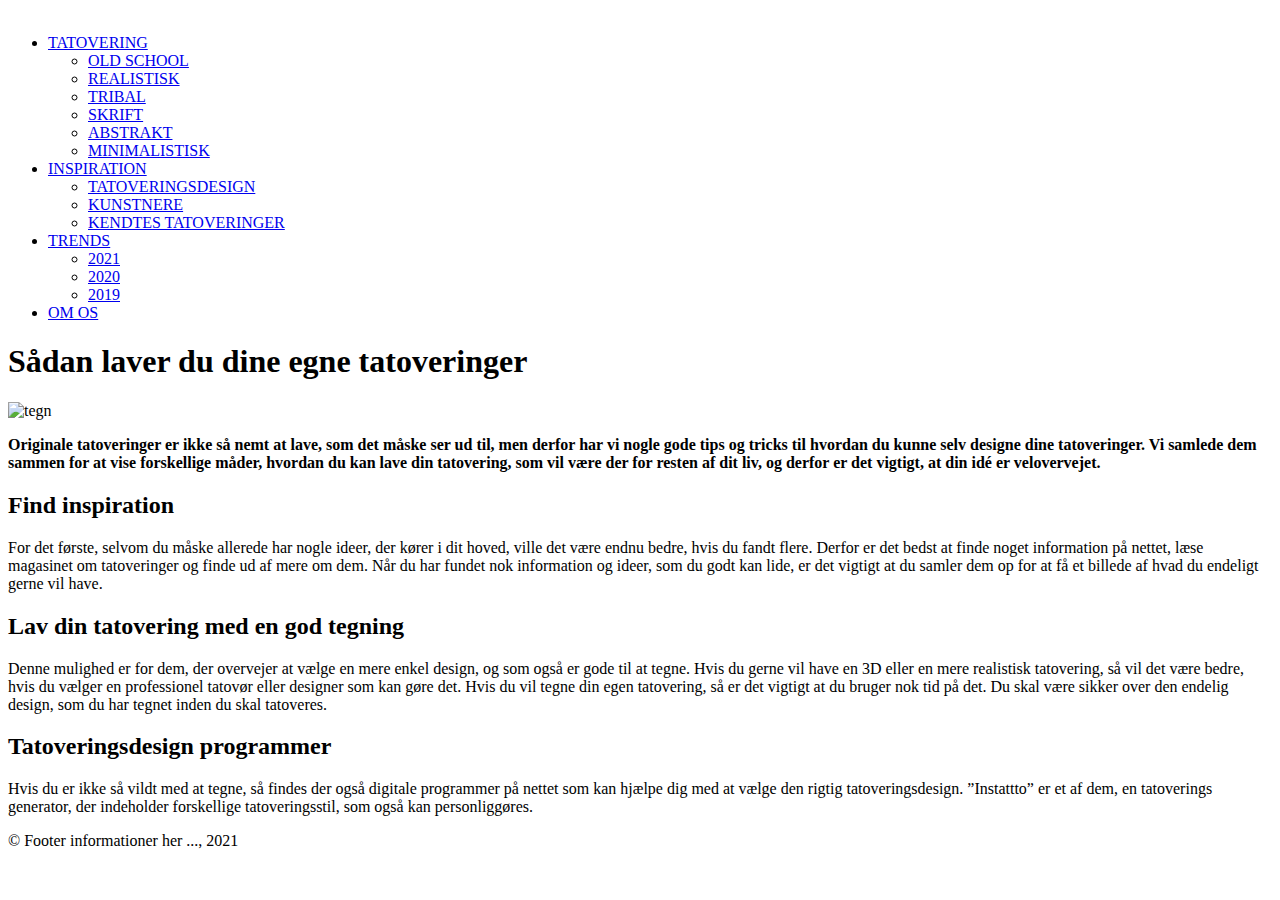
==== artikel1.html @ b778e650 "Add files via upload" ====
<!DOCTYPE html>
<html lang="da">

<head>
	<meta charset="utf-8">

	<title>Tattoo Magasin</title>
	<meta name="author" content="Your Name">
	<meta name="description" content="Example description">
	<meta name="viewport" content="width=device-width, initial-scale=1.0">
	<meta http-equiv="X-UA-Compatible" content="ie=edge">
	<link rel="stylesheet" href="css/style.css">

</head>

<body>
	<header>
	<div id="wrap">

		<nav>
			<ul class="dropmenu">
				<div class="logomenu">
										<div class="logo-box">
												<a href="index.html"> <img src="images/logo6.svg" alt=""> </a>
										</div>
										</div>
				<li>
					<a href="#"> TATOVERING </a>
					<ul class="submenu">
			<li><a href="...">OLD SCHOOL</a></li>
			<li><a href="...">REALISTISK</a></li>
			<li><a href="...">TRIBAL</a></li>
			<li><a href="...">SKRIFT</a></li>
			<li><a href="...">ABSTRAKT</a></li>
			<li><a href="...">MINIMALISTISK</a></li>
		</ul>
	 </li>

				<li>
					<a href="#"> INSPIRATION </a>
					<ul class="submenu">
			<li><a href="artikel1.html">TATOVERINGSDESIGN</a></li>
			<li><a href="...">KUNSTNERE</a></li>
			<li><a href="...">KENDTES TATOVERINGER</a></li>
			 </ul>
 </li>

				<li>
					<a href="#"> TRENDS </a>
					<ul class="submenu">
			<li><a href="...">2021</a></li>
			<li><a href="...">2020</a></li>
			<li><a href="...">2019</a></li>
					</ul>
				</li>

				<li><a href="#"> OM OS </a></li>
			</ul>
		</nav>


	</header>

<article class="artikelside">

		<h1>Sådan laver du dine egne tatoveringer</h1>
		<span class="first"></span>
		<span class="second"></span>
		<span class="third"></span>
		<title>
			By <span class="name"> Code.red </span>
			PHOTOS BY <span class="name">PEXELS </span>
		</title>
			<img src="images/tegn7.png" alt="tegn">
			<main>
				<p> <b>Originale tatoveringer er ikke så nemt at lave, som det måske ser ud til, men derfor har vi nogle gode tips og tricks til hvordan du kunne selv designe dine tatoveringer. Vi samlede dem sammen for at vise forskellige måder, hvordan du kan lave din tatovering, som vil være der for resten af dit liv, og derfor er det vigtigt, at din idé er velovervejet.</b></p>
				<h2>Find inspiration</h2>
				<p>For det første, selvom du måske allerede har nogle ideer, der kører i dit hoved, ville det være endnu bedre, hvis du fandt flere. Derfor er det bedst at finde noget information på nettet, læse magasinet om tatoveringer og finde ud af mere om dem.
		Når du har fundet nok information og ideer, som du godt kan lide, er det vigtigt at du samler dem op for at få et billede af hvad du endeligt gerne vil have.
		</p>
		   <h2>Lav din tatovering med en god tegning</h2>
			 <p>Denne mulighed er for dem, der overvejer at vælge en mere enkel design, og som også er gode til at tegne. Hvis du gerne vil have en 3D eller en mere realistisk tatovering, så vil det være bedre, hvis du vælger en professionel tatovør eller designer som kan gøre det.
		Hvis du vil tegne din egen tatovering, så er det vigtigt at du bruger nok tid på det. Du skal være sikker over den endelig design, som du har tegnet inden du skal tatoveres.
		</p>
		<h2>Tatoveringsdesign programmer</h2>
		<p>Hvis du er ikke så vildt med at tegne, så findes der også digitale programmer på nettet som kan hjælpe dig med at vælge den rigtig tatoveringsdesign. ”Instattto” er et af dem, en tatoverings generator, der indeholder forskellige tatoveringsstil, som også kan personliggøres. </p>

			</main>
	</article>

	<!-- typisk kontaktinformationer -->
	<footer>
		&copy; Footer informationer her ..., 2021
	</footer>
		</div><!-- /wrap -->
  </body>
	</html>
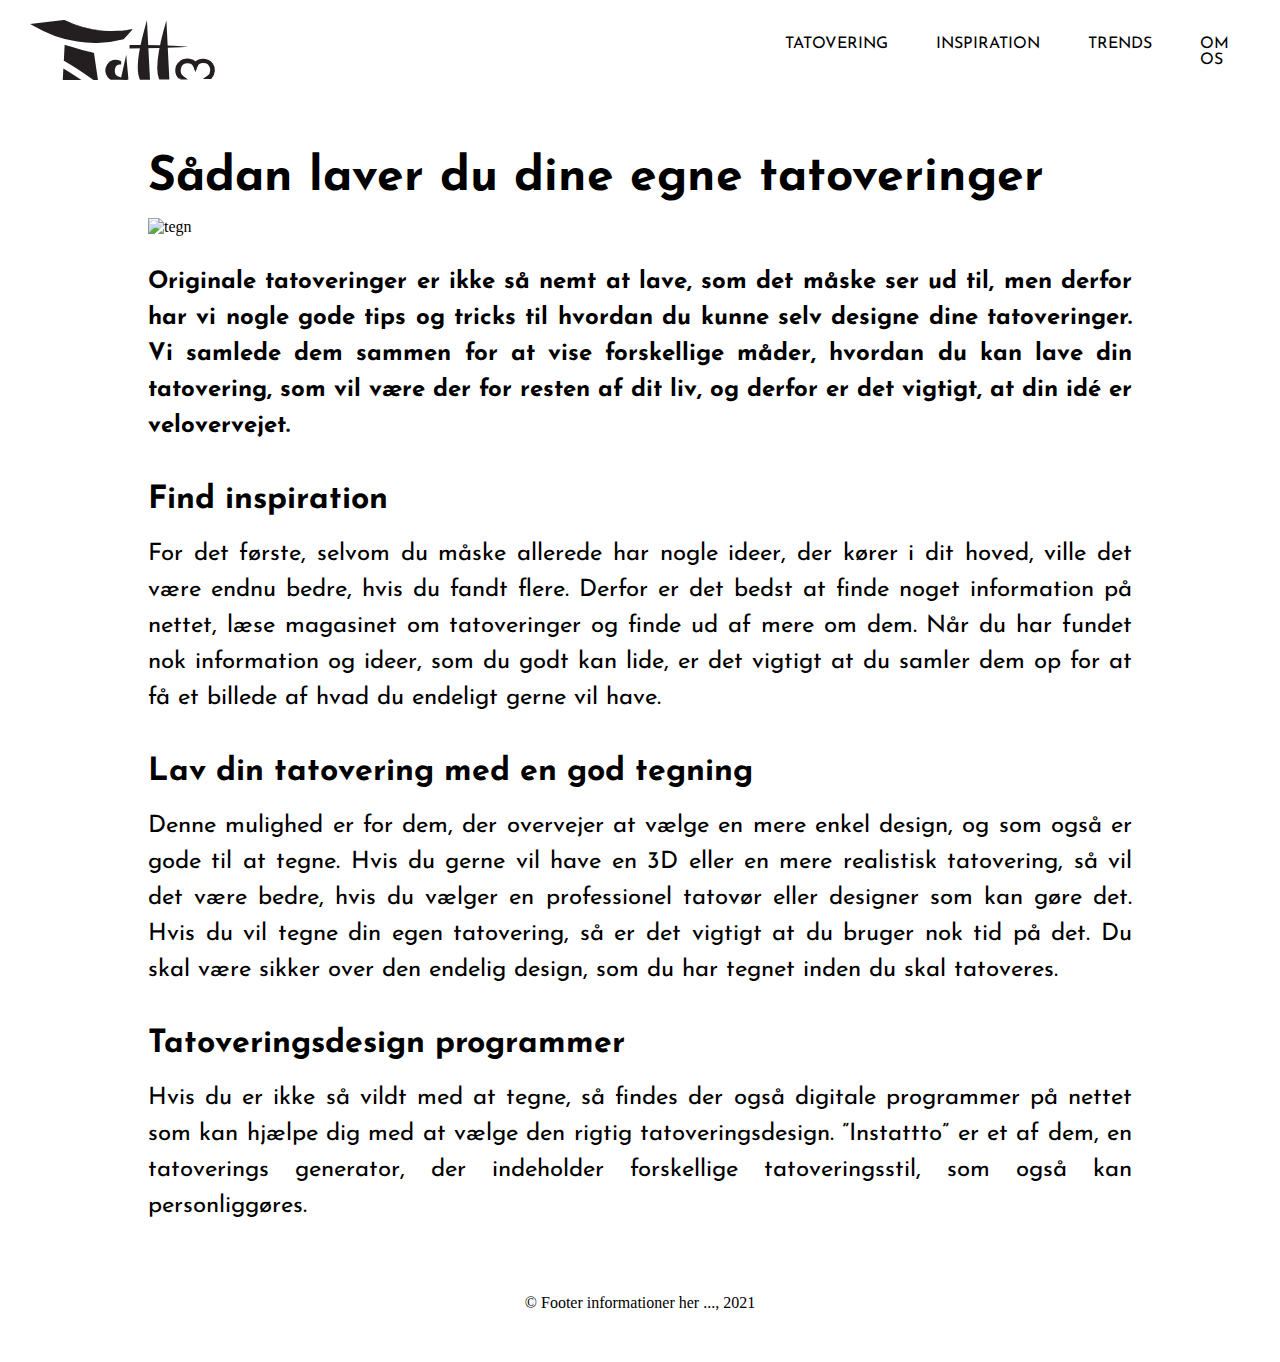
==== commit f48f3f0c: "Online Magasin" ====
--- a/artikel1.html
+++ b/artikel1.html
@@ -1,97 +1,97 @@
-<!DOCTYPE html>
-<html lang="da">
-
-<head>
-	<meta charset="utf-8">
-
-	<title>Tattoo Magasin</title>
-	<meta name="author" content="Your Name">
-	<meta name="description" content="Example description">
-	<meta name="viewport" content="width=device-width, initial-scale=1.0">
-	<meta http-equiv="X-UA-Compatible" content="ie=edge">
-	<link rel="stylesheet" href="css/style.css">
-
-</head>
-
-<body>
-	<header>
-	<div id="wrap">
-
-		<nav>
-			<ul class="dropmenu">
-				<div class="logomenu">
-										<div class="logo-box">
-												<a href="index.html"> <img src="images/logo6.svg" alt=""> </a>
-										</div>
-										</div>
-				<li>
-					<a href="#"> TATOVERING </a>
-					<ul class="submenu">
-			<li><a href="...">OLD SCHOOL</a></li>
-			<li><a href="...">REALISTISK</a></li>
-			<li><a href="...">TRIBAL</a></li>
-			<li><a href="...">SKRIFT</a></li>
-			<li><a href="...">ABSTRAKT</a></li>
-			<li><a href="...">MINIMALISTISK</a></li>
-		</ul>
-	 </li>
-
-				<li>
-					<a href="#"> INSPIRATION </a>
-					<ul class="submenu">
-			<li><a href="artikel1.html">TATOVERINGSDESIGN</a></li>
-			<li><a href="...">KUNSTNERE</a></li>
-			<li><a href="...">KENDTES TATOVERINGER</a></li>
-			 </ul>
- </li>
-
-				<li>
-					<a href="#"> TRENDS </a>
-					<ul class="submenu">
-			<li><a href="...">2021</a></li>
-			<li><a href="...">2020</a></li>
-			<li><a href="...">2019</a></li>
-					</ul>
-				</li>
-
-				<li><a href="#"> OM OS </a></li>
-			</ul>
-		</nav>
-
-
-	</header>
-
-<article class="artikelside">
-
-		<h1>Sådan laver du dine egne tatoveringer</h1>
-		<span class="first"></span>
-		<span class="second"></span>
-		<span class="third"></span>
-		<title>
-			By <span class="name"> Code.red </span>
-			PHOTOS BY <span class="name">PEXELS </span>
-		</title>
-			<img src="images/tegn7.png" alt="tegn">
-			<main>
-				<p> <b>Originale tatoveringer er ikke så nemt at lave, som det måske ser ud til, men derfor har vi nogle gode tips og tricks til hvordan du kunne selv designe dine tatoveringer. Vi samlede dem sammen for at vise forskellige måder, hvordan du kan lave din tatovering, som vil være der for resten af dit liv, og derfor er det vigtigt, at din idé er velovervejet.</b></p>
-				<h2>Find inspiration</h2>
-				<p>For det første, selvom du måske allerede har nogle ideer, der kører i dit hoved, ville det være endnu bedre, hvis du fandt flere. Derfor er det bedst at finde noget information på nettet, læse magasinet om tatoveringer og finde ud af mere om dem.
-		Når du har fundet nok information og ideer, som du godt kan lide, er det vigtigt at du samler dem op for at få et billede af hvad du endeligt gerne vil have.
-		</p>
-		   <h2>Lav din tatovering med en god tegning</h2>
-			 <p>Denne mulighed er for dem, der overvejer at vælge en mere enkel design, og som også er gode til at tegne. Hvis du gerne vil have en 3D eller en mere realistisk tatovering, så vil det være bedre, hvis du vælger en professionel tatovør eller designer som kan gøre det.
-		Hvis du vil tegne din egen tatovering, så er det vigtigt at du bruger nok tid på det. Du skal være sikker over den endelig design, som du har tegnet inden du skal tatoveres.
-		</p>
-		<h2>Tatoveringsdesign programmer</h2>
-		<p>Hvis du er ikke så vildt med at tegne, så findes der også digitale programmer på nettet som kan hjælpe dig med at vælge den rigtig tatoveringsdesign. ”Instattto” er et af dem, en tatoverings generator, der indeholder forskellige tatoveringsstil, som også kan personliggøres. </p>
-
-			</main>
-	</article>
-
-	<!-- typisk kontaktinformationer -->
-	<footer>
-		&copy; Footer informationer her ..., 2021
-	</footer>
-		</div><!-- /wrap -->
-  </body>
-	</html>
+<!DOCTYPE html>
+<html lang="da">
+
+<head>
+	<meta charset="utf-8">
+
+	<title>Tattoo Magasin</title>
+	<meta name="author" content="Your Name">
+	<meta name="description" content="Example description">
+	<meta name="viewport" content="width=device-width, initial-scale=1.0">
+	<meta http-equiv="X-UA-Compatible" content="ie=edge">
+	<link rel="stylesheet" href="css/style.css">
+
+</head>
+
+<body>
+	<header>
+	<div id="wrap">
+
+		<nav>
+			<ul class="dropmenu">
+				<div class="logomenu">
+										<div class="logo-box">
+												<a href="index.html"> <img src="images/logo6.svg" alt=""> </a>
+										</div>
+										</div>
+				<li>
+					<a href="#"> TATOVERING </a>
+					<ul class="submenu">
+			<li><a href="...">OLD SCHOOL</a></li>
+			<li><a href="...">REALISTISK</a></li>
+			<li><a href="...">TRIBAL</a></li>
+			<li><a href="...">SKRIFT</a></li>
+			<li><a href="...">ABSTRAKT</a></li>
+			<li><a href="...">MINIMALISTISK</a></li>
+		</ul>
+	 </li>
+
+				<li>
+					<a href="#"> INSPIRATION </a>
+					<ul class="submenu">
+			<li><a href="artikel1.html">TATOVERINGSDESIGN</a></li>
+			<li><a href="...">KUNSTNERE</a></li>
+			<li><a href="...">KENDTES TATOVERINGER</a></li>
+			 </ul>
+ </li>
+
+				<li>
+					<a href="#"> TRENDS </a>
+					<ul class="submenu">
+			<li><a href="...">2021</a></li>
+			<li><a href="...">2020</a></li>
+			<li><a href="...">2019</a></li>
+					</ul>
+				</li>
+
+				<li><a href="#"> OM OS </a></li>
+			</ul>
+		</nav>
+
+
+	</header>
+
+<article class="artikelside">
+
+		<h1>Sådan laver du dine egne tatoveringer</h1>
+		<span class="first"></span>
+		<span class="second"></span>
+		<span class="third"></span>
+		<title>
+			By <span class="name"> Code.red </span>
+			PHOTOS BY <span class="name">PEXELS </span>
+		</title>
+			<img src="images/tegn7.png" alt="tegn">
+			<main>
+				<p> <b>Originale tatoveringer er ikke så nemt at lave, som det måske ser ud til, men derfor har vi nogle gode tips og tricks til hvordan du kunne selv designe dine tatoveringer. Vi samlede dem sammen for at vise forskellige måder, hvordan du kan lave din tatovering, som vil være der for resten af dit liv, og derfor er det vigtigt, at din idé er velovervejet.</b></p>
+				<h2>Find inspiration</h2>
+				<p>For det første, selvom du måske allerede har nogle ideer, der kører i dit hoved, ville det være endnu bedre, hvis du fandt flere. Derfor er det bedst at finde noget information på nettet, læse magasinet om tatoveringer og finde ud af mere om dem.
+		Når du har fundet nok information og ideer, som du godt kan lide, er det vigtigt at du samler dem op for at få et billede af hvad du endeligt gerne vil have.
+		</p>
+		   <h2>Lav din tatovering med en god tegning</h2>
+			 <p>Denne mulighed er for dem, der overvejer at vælge en mere enkel design, og som også er gode til at tegne. Hvis du gerne vil have en 3D eller en mere realistisk tatovering, så vil det være bedre, hvis du vælger en professionel tatovør eller designer som kan gøre det.
+		Hvis du vil tegne din egen tatovering, så er det vigtigt at du bruger nok tid på det. Du skal være sikker over den endelig design, som du har tegnet inden du skal tatoveres.
+		</p>
+		<h2>Tatoveringsdesign programmer</h2>
+		<p>Hvis du er ikke så vildt med at tegne, så findes der også digitale programmer på nettet som kan hjælpe dig med at vælge den rigtig tatoveringsdesign. ”Instattto” er et af dem, en tatoverings generator, der indeholder forskellige tatoveringsstil, som også kan personliggøres. </p>
+
+			</main>
+	</article>
+
+	<!-- typisk kontaktinformationer -->
+	<footer>
+		&copy; Footer informationer her ..., 2021
+	</footer>
+		</div><!-- /wrap -->
+  </body>
+	</html>
--- a/css/style.css
+++ b/css/style.css
@@ -0,0 +1,293 @@
+/**
+ * fil: css/style.css
+ **/
+ /**google fonts (som noget det første)*/
+ @import url('https://fonts.googleapis.com/css2?family=Righteous&display=swap');
+ @import url('https://fonts.googleapis.com/css2?family=Mukta:wght@500&display=swap');
+ @import url('https://fonts.googleapis.com/css2?family=Josefin+Sans:wght@700&family=Libre+Franklin:wght@700;900&display=swap');
+
+:root {
+  /* farver */
+  --white: #ffffff;
+  --black: #000000;
+
+}
+
+
+* {
+  margin: 0;
+  padding: 0;
+
+}
+
+body {
+  background-position: center;
+  background-repeat: no-repeat;
+  background-size: cover;
+  background-color: white;
+
+}
+
+.logo-box img {
+    height: 60px;
+    padding-left: 30px;
+
+}
+
+.logomenu {
+    display: flex;
+    flex-direction: row;
+    text-align: center;
+    align-items: center;
+    width: 60%;
+
+}
+
+
+/* Layout */
+#wrap {
+  width: 100%;
+  height: 100%;
+  max-height: 864px;
+  max-width: 1600px;
+  margin: 0 auto;
+
+  }
+
+#galleri {
+  width: 100%;
+  margin:auto
+  border: 10px solid var(--white);
+  margin: 11px;
+}
+
+header {
+  /*height: 300px;*/
+  padding-top: 20px;
+  padding-bottom: 20px;
+  text-align: left;
+  /*border: 2px solid red;*/
+  /*width: 100%;*/
+  background-color: white;
+  }
+/* Typografi */
+h1 {
+  font-family: 'Josefin Sans', sans-serif;
+
+
+}
+
+h2 {
+
+}
+
+.artikelside {
+margin: auto;
+max-width: 1000px;
+display: grid;
+grid-template-columns: auto 1fr auto;
+grid-gap: .5em;
+}
+
+h1, img, main {
+  grid-column: 2;
+}
+
+main {
+font-family: 'Josefin Sans', sans-serif;
+width: 100%;
+margin: auto;
+text-align: justify;
+
+
+}
+
+.artikelside img {
+width: 100%;
+padding-bottom: 20px;
+
+
+}
+
+.artikelside p {
+font-size: 1.5em;
+line-height: 1.5em;
+padding-bottom: 20px;
+}
+
+.artikelside h2 {
+  padding-top: 20px;
+  padding-bottom: 20px;
+  font-size: 2em;
+
+}
+
+
+.artikelside h1 {
+  width: 100%;
+  display: block;
+  font-size: 3em;
+
+  padding-top: 50px;
+}
+
+
+footer {
+  padding-top: 50px;
+  padding-bottom: 50px;
+  text-align: center;
+  background-color: var(--white);
+}
+
+#nrEt {
+  color: var(--red);
+  font-family: fantasy;
+
+}
+
+.bgimg {
+  background-image: url(../images/Magasinbg2.png);
+  height: 100vh;
+  background-size: cover;
+  background-position: center;
+}
+
+.titel h1  {
+  padding-top: 15%;
+  padding-left: 10%;
+  font-family: 'Josefin Sans', sans-serif;
+}
+
+.titel p {
+  padding-top: 20px;
+  padding-left: 10%;
+  font-family: 'Josefin Sans', sans-serif;
+  line-height: 1.5em;
+}
+
+
+
+/*Navigation*/
+ nav ul {
+  list-style-type:none; /*Fjern kugler*/
+  margin: 0;
+  padding: 0;
+  display: flex;
+  justify-content: center;
+  font-family: 'Josefin Sans', sans-serif;
+  }
+
+ nav ul li a {
+    display:block;
+    padding: .5em 1em;
+    margin: .5em;
+    text-decoration: none;
+    color: black;
+    }
+ nav ul li ul {
+    display: block;
+    position: absolute;
+    background-color: #fff;
+    }
+
+ nav ul li ul li a:hover {
+    background-color: #f3f3f3;
+  }
+
+
+/* med et undermenu-niveau */
+    .submenu { display: none; }
+    .dropmenu>li:hover>.submenu { display: block; }
+
+/*Artikler*/
+
+ .sitecontainer {
+margin: 7rem auto;
+max-width: calc(100% - 80px);
+
+}
+
+.articlecontainer {
+display: grid;
+grid-template-columns: repeat(auto-fill, minmax(270px, 1fr));
+gap: 5rem;
+
+}
+
+.articleimage {
+margin: 0;
+padding: 0;
+overflow: hidden;
+}
+
+.articleimage img {
+max-width: 100%;
+height: auto;
+
+}
+
+.articlecard {
+background: white;
+transition: 0.3s;
+}
+
+
+.articlecard:hover {
+box-shadow: 0 4px 20px 0 rgba(34,68,123,0.2);
+cursor: pointer;
+}
+
+.articlecontent {
+font-family: 'Josefin Sans', sans-serif;
+padding: 2rem;
+}
+
+.articlecontent .cardcategory {
+font-size: 0.875rem;
+text-transform: uppercase;
+letter-spacing: 0.1em;
+font-weight: 600;
+color: red;
+display: block;
+text-decoration: none;
+}
+
+.articlecontent .cardtitle {
+font-family: 'Josefin Sans', sans-serif;
+margin: 1rem 0;
+color: black
+
+}
+
+
+
+@media screen and (max-width: 700px) {
+  .logo-box {
+    display: block;
+    text-align: center;
+    padding-right: 60px;
+
+    }
+
+    .dropmenu {
+      display: grid;
+      text-align: center;
+    }
+}
+
+
+@media screen and (min-width: 768px) {
+  .sitecontainer {
+    max-width: 608px;
+    }
+    .articlecard {
+      display: grid;
+      grid-template-rows: 220px 1fr;
+    }
+  }
+
+@media screen and (min-width: 1280px) {
+  .sitecontainer {
+    max-width: 1156px;
+    }
+  }
